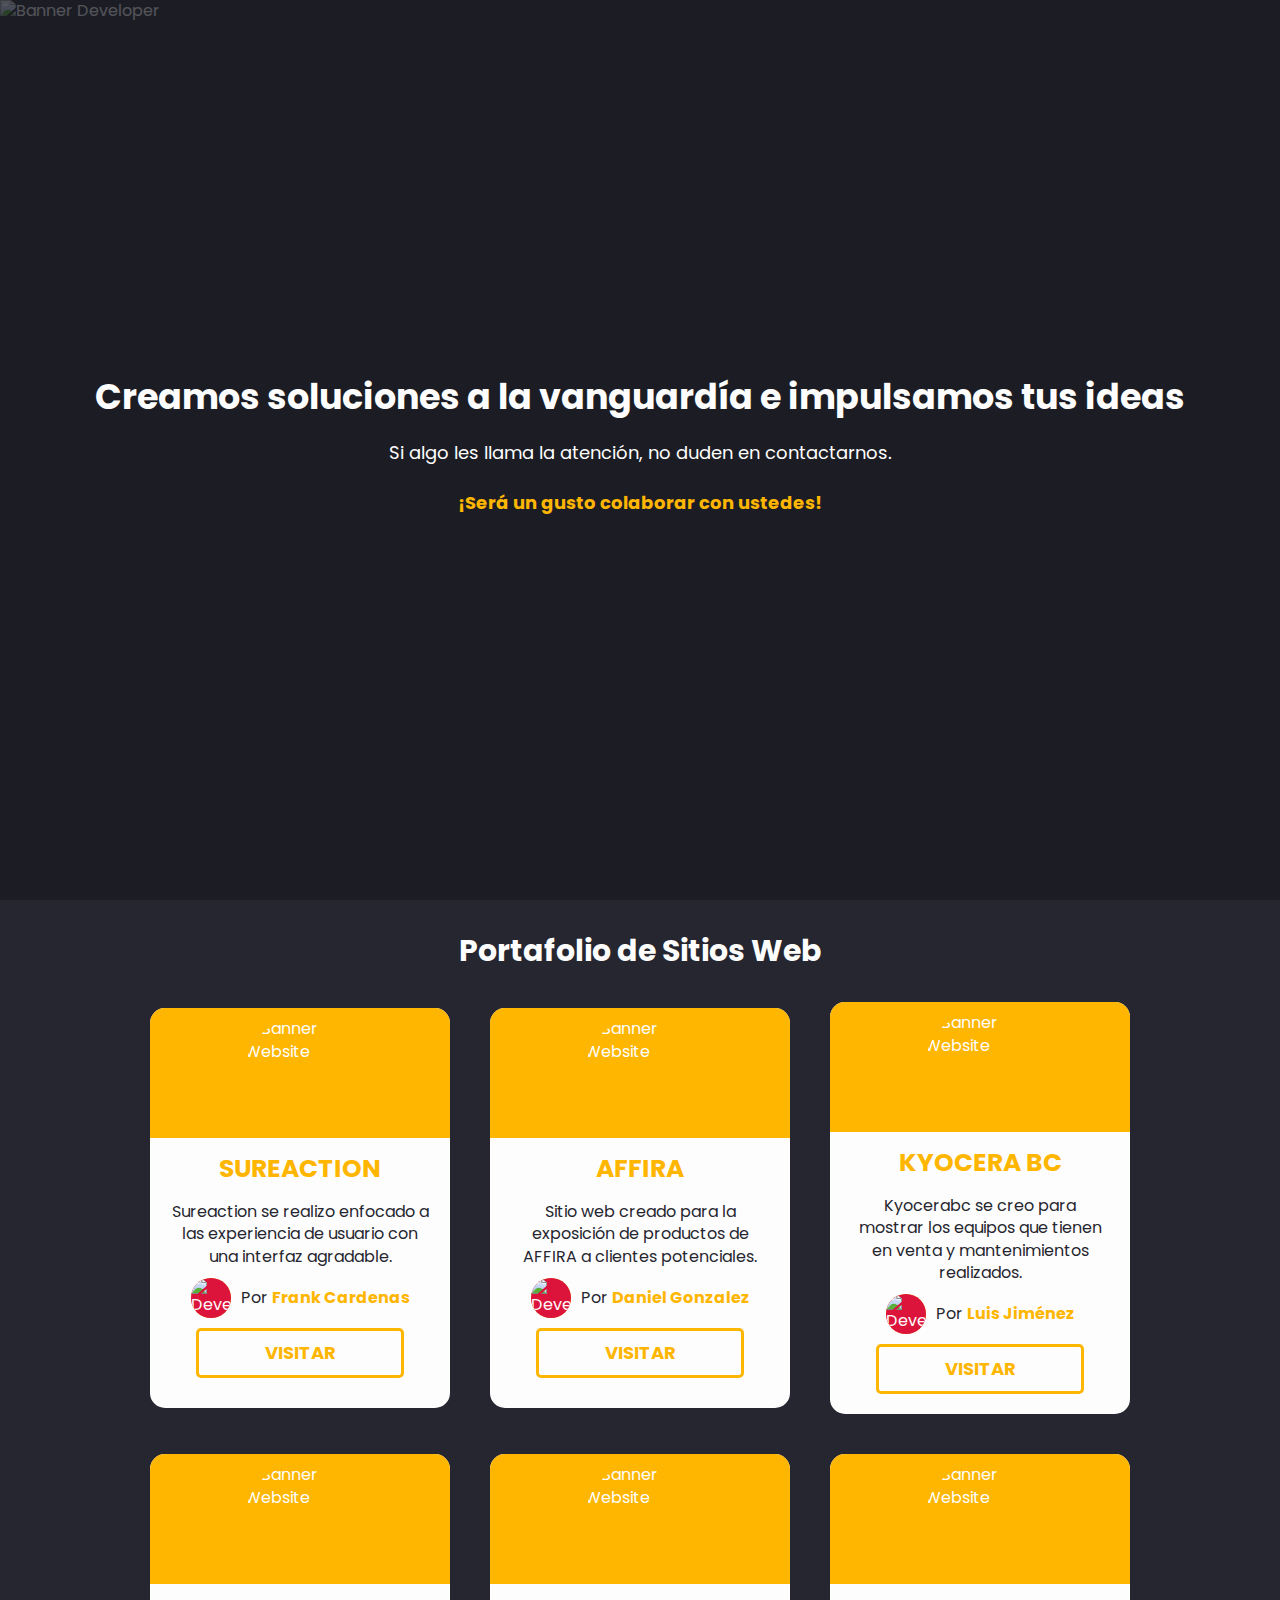
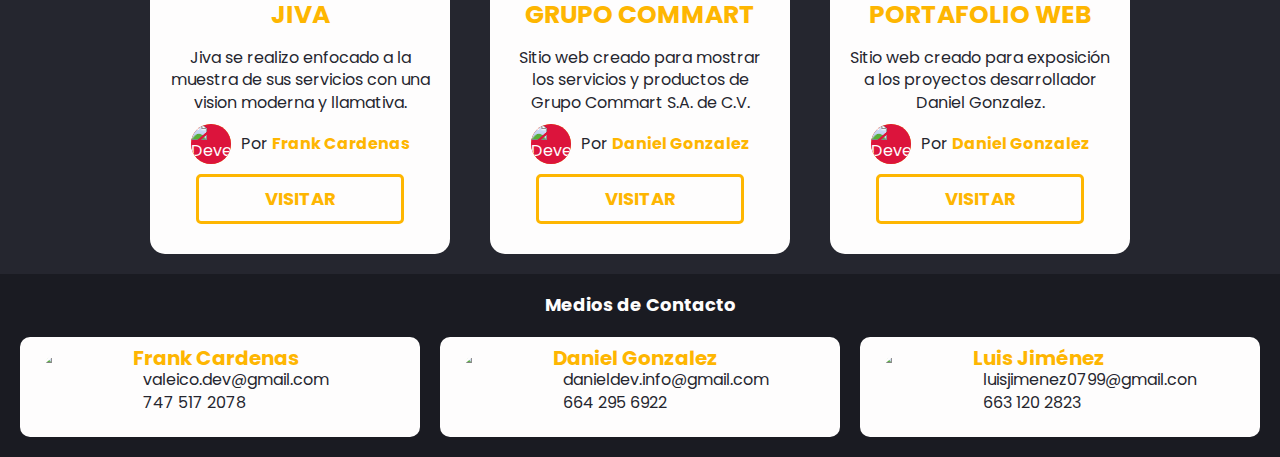
==== docs/index.html @ ef0940aa "feat: the portfolio-website v1 has been generated" ====
<!doctype html><html lang="en"><head><meta charset="UTF-8"><meta http-equiv="X-UA-Compatible" content="IE=edge"><meta name="viewport" content="width=device-width,initial-scale=1"><title>Portafolio Sitio Web</title><link rel="icon" href="favicon.ico"><script defer="defer" src="./js/app.bebfde0f98e17c1985a0.js"></script><link href="./css/app.d591bdce475ee0eedf08.css" rel="stylesheet"></head><body><main class="main-container"><div class="banner"><figure class="banner-picture"><img src="https://res.cloudinary.com/daniel-dev23/image/upload/v1665705979/Porfolio%20Website/banner-b1_nbrvg7.jpg" alt="Banner Developer" class="banner-picture__img"></figure><div class="overlay"></div><div class="banner-content"><p class="welcome__text-description"><span class="main-text">Creamos soluciones a la vanguardía e impulsamos tus ideas</span><br>Si algo les llama la atención, no duden en contactarnos.<br><span class="light">¡Será un gusto colaborar con ustedes!</span></p></div></div><div class="welcome"><h1 class="welcome__title">Portafolio de Sitios Web</h1></div><div class="cards-container"><div class="cards-wrapper"><div class="card"><figure class="card-picture"><img src="https://res.cloudinary.com/daniel-dev23/image/upload/v1665693744/Banner%20Cards/banner-7_tigphs.png" alt="Banner Website" class="card-picture__img"></figure><div class="content-wrapper"><div class="card-content"><h2 class="card-content__title">SUREACTION</h2><p class="card-content__description">Sureaction se realizo enfocado a las experiencia de usuario con una interfaz agradable.</p></div><div class="card-dev"><figure class="card-dev-picture"><img src="https://res.cloudinary.com/daniel-dev23/image/upload/v1665696860/Porfolio%20Website/frank-dev-op_c8f2px.png" alt="Developer" class="card-dev-picture__img"></figure><p class="card-dev-author">Por <span class="dev-name">Frank Cardenas</span></p></div><div class="card-controls"><a href="https://sureaction.mx/" rel="noopener" target="_blank" class="card-controls__link">VISITAR</a></div></div></div><div class="card"><figure class="card-picture"><img src="https://res.cloudinary.com/daniel-dev23/image/upload/v1665693744/Banner%20Cards/banner-7_tigphs.png" alt="Banner Website" class="card-picture__img"></figure><div class="content-wrapper"><div class="card-content"><h2 class="card-content__title">AFFIRA</h2><p class="card-content__description">Sitio web creado para la exposición de productos de AFFIRA a clientes potenciales.</p></div><div class="card-dev"><figure class="card-dev-picture"><img src="https://res.cloudinary.com/daniel-dev23/image/upload/v1665696860/Porfolio%20Website/danie-dev-op_svmvzq.png" alt="Developer" class="card-dev-picture__img"></figure><p class="card-dev-author">Por <span class="dev-name">Daniel Gonzalez</span></p></div><div class="card-controls"><a href="https://github.com/Daniel-Dev23/website-affira/blob/main/thumbnails.md" rel="noopener" target="_blank" class="card-controls__link">VISITAR</a></div></div></div><div class="card"><figure class="card-picture"><img src="https://res.cloudinary.com/daniel-dev23/image/upload/v1665693744/Banner%20Cards/banner-7_tigphs.png" alt="Banner Website" class="card-picture__img"></figure><div class="content-wrapper"><div class="card-content"><h2 class="card-content__title">KYOCERA BC</h2><p class="card-content__description">Kyocerabc se creo para mostrar los equipos que tienen en venta y mantenimientos realizados.</p></div><div class="card-dev"><figure class="card-dev-picture"><img src="https://res.cloudinary.com/daniel-dev23/image/upload/v1665696860/Porfolio%20Website/luis-dev-op_hkfnpy.png" alt="Developer" class="card-dev-picture__img"></figure><p class="card-dev-author">Por <span class="dev-name">Luis Jiménez</span></p></div><div class="card-controls"><a href="http://kyocerabc.com/" rel="noopener" target="_blank" class="card-controls__link">VISITAR</a></div></div></div><div class="card"><figure class="card-picture"><img src="https://res.cloudinary.com/daniel-dev23/image/upload/v1665693744/Banner%20Cards/banner-7_tigphs.png" alt="Banner Website" class="card-picture__img"></figure><div class="content-wrapper"><div class="card-content"><h2 class="card-content__title">JIVA</h2><p class="card-content__description">Jiva se realizo enfocado a la muestra de sus servicios con una vision moderna y llamativa.</p></div><div class="card-dev"><figure class="card-dev-picture"><img src="https://res.cloudinary.com/daniel-dev23/image/upload/v1665696860/Porfolio%20Website/frank-dev-op_c8f2px.png" alt="Developer" class="card-dev-picture__img"></figure><p class="card-dev-author">Por <span class="dev-name">Frank Cardenas</span></p></div><div class="card-controls"><a href="http://jiva.mx/" rel="noopener" target="_blank" class="card-controls__link">VISITAR</a></div></div></div><div class="card"><figure class="card-picture"><img src="https://res.cloudinary.com/daniel-dev23/image/upload/v1665693744/Banner%20Cards/banner-7_tigphs.png" alt="Banner Website" class="card-picture__img"></figure><div class="content-wrapper"><div class="card-content"><h2 class="card-content__title">GRUPO COMMART</h2><p class="card-content__description">Sitio web creado para mostrar los servicios y productos de Grupo Commart S.A. de C.V.</p></div><div class="card-dev"><figure class="card-dev-picture"><img src="https://res.cloudinary.com/daniel-dev23/image/upload/v1665696860/Porfolio%20Website/danie-dev-op_svmvzq.png" alt="Developer" class="card-dev-picture__img"></figure><p class="card-dev-author">Por <span class="dev-name">Daniel Gonzalez</span></p></div><div class="card-controls"><a href="https://github.com/Daniel-Dev23/website-grupo-commart/blob/main/thumbnails.md" rel="noopener" target="_blank" class="card-controls__link">VISITAR</a></div></div></div><div class="card"><figure class="card-picture"><img src="https://res.cloudinary.com/daniel-dev23/image/upload/v1665693744/Banner%20Cards/banner-7_tigphs.png" alt="Banner Website" class="card-picture__img"></figure><div class="content-wrapper"><div class="card-content"><h2 class="card-content__title">PORTAFOLIO WEB</h2><p class="card-content__description">Sitio web creado para exposición a los proyectos desarrollador Daniel Gonzalez.</p></div><div class="card-dev"><figure class="card-dev-picture"><img src="https://res.cloudinary.com/daniel-dev23/image/upload/v1665696860/Porfolio%20Website/danie-dev-op_svmvzq.png" alt="Developer" class="card-dev-picture__img"></figure><p class="card-dev-author">Por <span class="dev-name">Daniel Gonzalez</span></p></div><div class="card-controls"><a href="https://github.com/Daniel-Dev23/web-portfolio-daniel-dev23/blob/main/thumbnails.md" rel="noopener" target="_blank" class="card-controls__link">VISITAR</a></div></div></div></div></div></main><footer class="footer-container"><h2 class="footer-title">Medios de Contacto</h2><div class="footer-wrapper"><div class="social-dev"><figure class="social-dev-picture"><img src="https://res.cloudinary.com/daniel-dev23/image/upload/v1665696860/Porfolio%20Website/frank-dev-op_c8f2px.png" alt="Developer" class="social-dev-picture__img"></figure><div class="social-content"><p class="social-content__name">Frank Cardenas</p><div class="social-icon-wrapper"><i class="fa-solid fa-envelope icon"></i><p class="email">valeico.dev@gmail.com</p></div><div class="social-icon-wrapper"><i class="fa-solid fa-phone icon"></i><p class="email">747 517 2078</p></div></div></div><div class="social-dev"><figure class="social-dev-picture"><img src="https://res.cloudinary.com/daniel-dev23/image/upload/v1665696860/Porfolio%20Website/danie-dev-op_svmvzq.png" alt="Developer" class="social-dev-picture__img"></figure><div class="social-content"><p class="social-content__name">Daniel Gonzalez</p><div class="social-icon-wrapper"><i class="fa-solid fa-envelope icon"></i><p class="email">danieldev.info@gmail.com</p></div><div class="social-icon-wrapper"><i class="fa-solid fa-phone icon"></i><p class="email">664 295 6922</p></div></div></div><div class="social-dev"><figure class="social-dev-picture"><img src="https://res.cloudinary.com/daniel-dev23/image/upload/v1665696860/Porfolio%20Website/luis-dev-op_hkfnpy.png" alt="Developer" class="social-dev-picture__img"></figure><div class="social-content"><p class="social-content__name">Luis Jiménez</p><div class="social-icon-wrapper"><i class="fa-solid fa-envelope icon"></i><p class="email">luisjimenez0799@gmail.con</p></div><div class="social-icon-wrapper"><i class="fa-solid fa-phone icon"></i><p class="email">663 120 2823</p></div></div></div></div></footer><script src="https://kit.fontawesome.com/bddcc83293.js" crossorigin="anonymous"></script></body></html>
---- docs/css/app.d591bdce475ee0eedf08.css ----
@import url(https://fonts.googleapis.com/css2?family=Poppins:wght@200;400;700&display=swap);:root{--color-a:#25262f;--color-f:#fefdfd;--tipo-principal:"Poppins",sans-serif}@media (prefers-reduced-motion:reduce){*{-webkit-animation:none!important;animation:none!important;-webkit-transition:none!important;transition:none!important}}*{border:0;-webkit-box-sizing:border-box;box-sizing:border-box;margin:0;padding:0;vertical-align:baseline}figure,iframe,img,picture,video{display:block;max-width:100%;width:100%}a{color:inherit;display:block;font-size:inherit;text-decoration:none}p a{display:inline}li{list-style-type:none}html{scroll-behavior:smooth}a,b,blockquote,em,h1,h2,h3,h4,h5,h6,i,p,span,strong,u{color:inherit;font-size:1em;font-style:inherit;font-weight:inherit;text-decoration:none}blockquote:after,blockquote:before,q:after,q:before{content:"";content:none}::-moz-selection{background-color:var(--negro);color:var(--blanco)}::selection{background-color:var(--negro);color:var(--blanco)}button,form,input,label,select,textarea{-webkit-appearance:none;-moz-appearance:none;appearance:none;background-color:transparent;color:inherit;display:block;font-family:inherit;font-size:inherit;-webkit-hyphens:auto;-ms-hyphens:auto;hyphens:auto}table,td,tr{border-collapse:collapse;border-spacing:0}svg{fill:currentColor;display:block;width:100%}body{font-smooth:always;-webkit-font-smoothing:antialiased;-moz-osx-font-smoothing:grayscale;background-color:var(--color-a);color:var(--color-f);font-family:var(--tipo-principal);font-size:100%;line-height:1.4em;min-height:100vh;min-width:100%;outline:8px dashed red}:root{--card-h:400px;--card-picture-h:130px}body{animation:fadeIn 2s}.banner,.banner-content,.banner-picture,.banner-picture__img,.main-container,.overlay{min-height:inherit;min-width:inherit}.banner{position:relative}.banner-picture__img{object-fit:cover}.overlay{background-color:#1a1b22bf;inset:0 0 0 0;position:absolute;z-index:2}.banner-content,.card-content,.card-controls__link,.card-dev,.card-picture,.cards-wrapper,.content-wrapper,.footer-wrapper,.social-content,.social-dev,.social-dev-picture,.social-icon-wrapper,.welcome{display:flex}.banner-content,.card-controls__link,.card-dev,.card-picture,.cards-wrapper,.social-dev-picture{align-items:center;justify-content:center}.banner-content{inset:0 0 0 0;position:absolute;z-index:3}.banner-content,.welcome{flex-direction:column;padding:20px}.welcome{gap:20px;min-height:auto;width:100%}.welcome__title{color:#fefdfd;font-size:30px;font-weight:700;margin-top:20px;text-align:center}.welcome__text-description{font-size:18px;line-height:50px;text-align:center}.main-text{color:#fefdfd;font-size:35px;font-weight:700}.light{color:#feb601;font-size:18px;font-weight:700}.cards-container{min-height:auto;padding:20px;width:100%}.cards-wrapper{flex-direction:column;flex-wrap:wrap;gap:40px;min-height:auto;width:100%}.card{background-color:#fefdfd;border-radius:15px;min-height:var(--card-h);width:300px}.card-picture{background-color:#feb601;border-radius:15px 15px 0 0;min-height:var(--card-picture-h);width:100%}.card-picture__img{background-color:#feb601;border-radius:50%;min-height:110px;width:110px}.content-wrapper{flex-direction:column;gap:10px;min-height:calc(var(--card-h) - var(--card-picture-h));padding:20px;width:100%}.card-content{flex-direction:column;gap:20px}.card-content__title{color:#feb601;font-size:25px;font-weight:700;text-align:center}.card-content__description{color:#25262f;font-size:16px;text-align:center}.card-dev{flex-direction:row;gap:10px;min-height:auto;width:100%}.dev-name{color:#feb601;font-weight:700}.card-dev-picture{background-color:#feb601;border-radius:50%;min-height:40px;width:40px}.card-dev-picture__img{background-color:crimson;border-radius:inherit;min-height:inherit;width:inherit}.card-dev-author{color:#25262f;font-size:16px}.card-controls{display:flex;min-height:auto;width:100%}.card-controls__link{background-color:transparent;border:3px solid #feb601;border-radius:5px;color:#feb601;font-size:18px;font-weight:700;margin:auto;min-height:50px;text-decoration:none;width:80%}.card-controls__link:hover{background-color:#feb601;color:#fefdfd;transition:all .5s}.footer-container{background-color:#1a1b22;min-height:auto;padding:20px;width:100%}.footer-wrapper{flex-direction:column;gap:20px;min-height:auto;width:100%}.footer-title{font-size:18px;font-weight:700;margin-bottom:20px;text-align:center}.social-dev{background-color:#fefdfd;border-radius:10px;gap:10px;min-height:auto;padding:10px;width:100%}.social-dev-picture{min-height:auto;width:25%}.social-dev-picture__img{border-radius:50%;min-height:80px;width:80px}.social-content{flex-direction:column;width:75%}.social-content__name{color:#feb601;font-size:20px;font-weight:700}.social-icon-wrapper{align-items:center;gap:10px;min-height:20px;width:100%}.icon{font-size:18px}.email,.icon{color:#25262f}.email{font-size:16px}@keyframes fadeIn{0%{opacity:0}to{opacity:1}}@media screen and (min-width:60em) and (max-width:85.5em){.cards-wrapper,.footer-wrapper{flex-direction:row}}
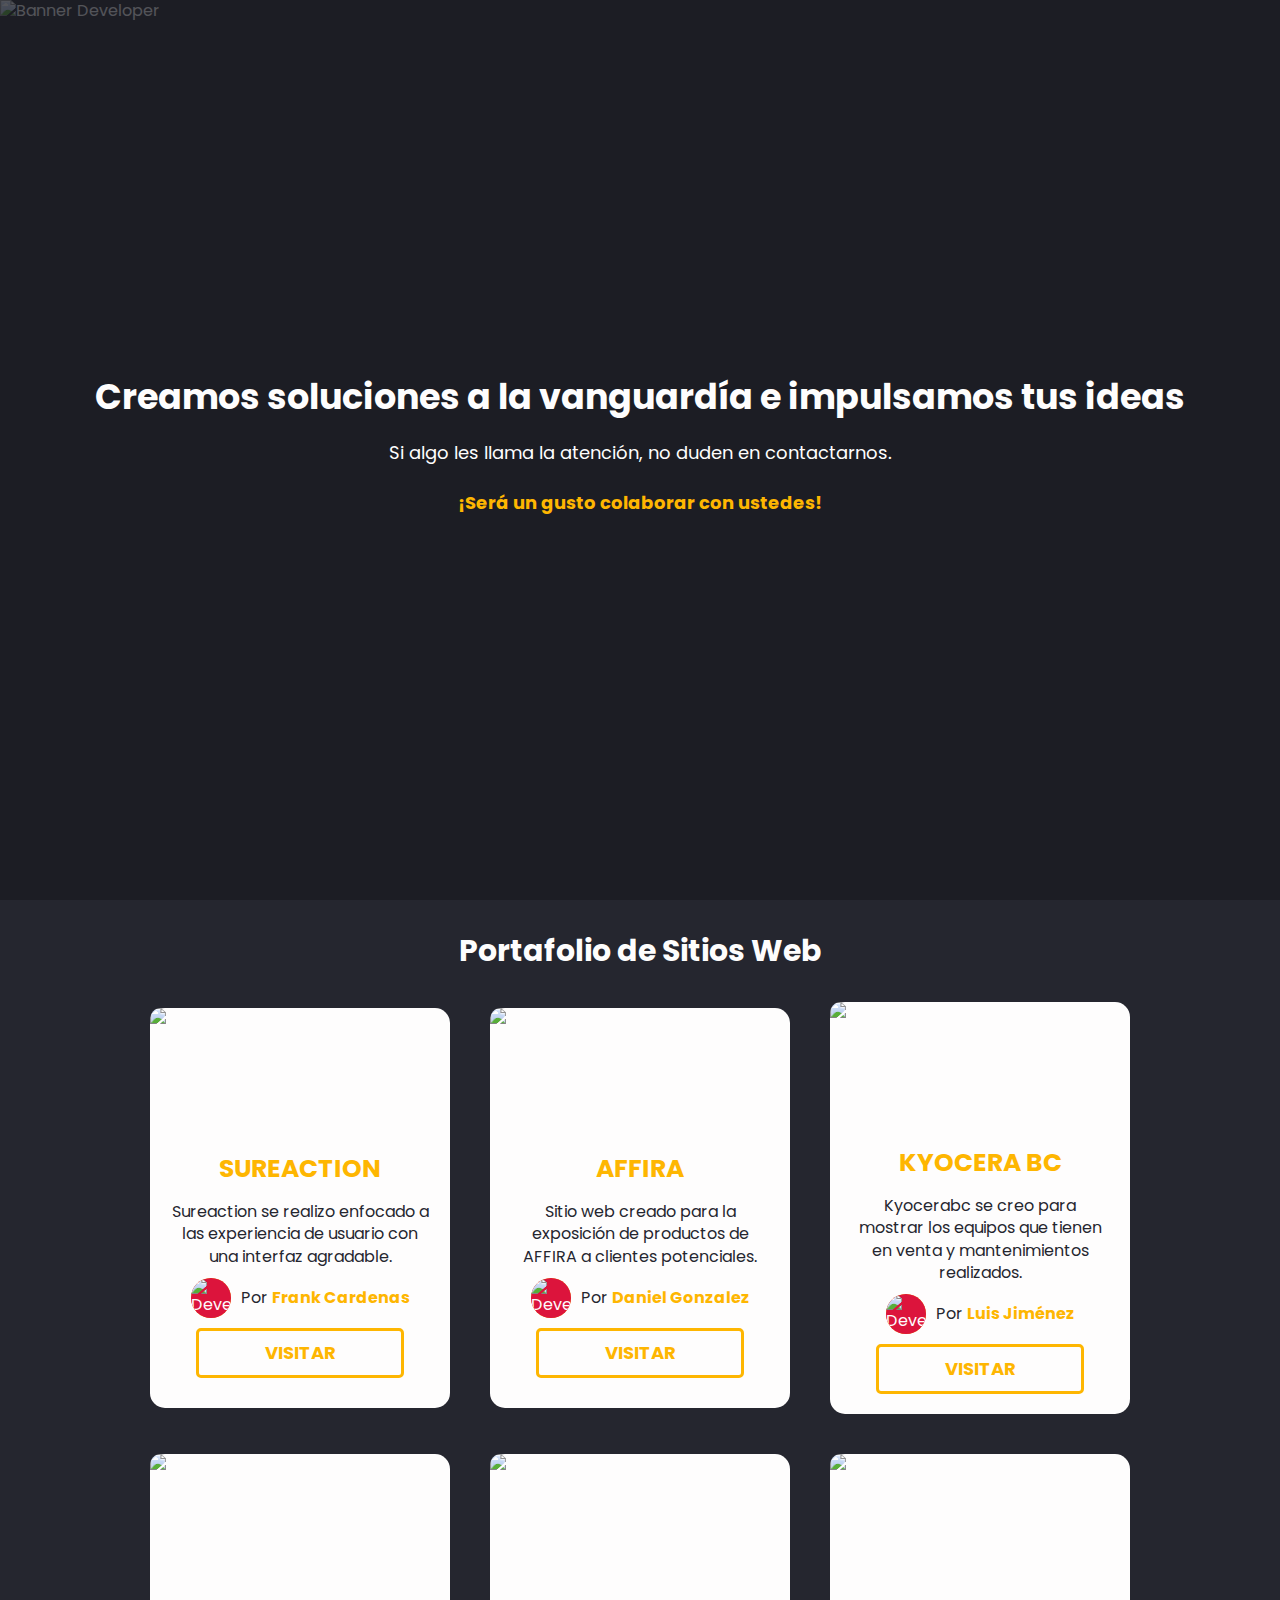
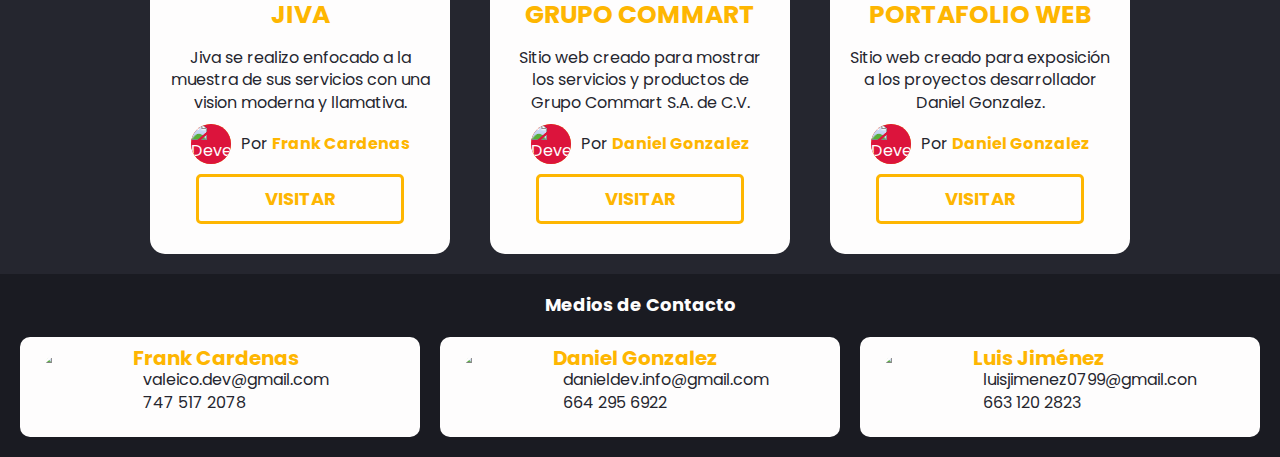
==== commit 13792766: "feat: the portfolio-website v2 has been generated" ====
--- a/docs/index.html
+++ b/docs/index.html
@@ -1 +1 @@
-<!doctype html><html lang="en"><head><meta charset="UTF-8"><meta http-equiv="X-UA-Compatible" content="IE=edge"><meta name="viewport" content="width=device-width,initial-scale=1"><title>Portafolio Sitio Web</title><link rel="icon" href="favicon.ico"><script defer="defer" src="./js/app.bebfde0f98e17c1985a0.js"></script><link href="./css/app.d591bdce475ee0eedf08.css" rel="stylesheet"></head><body><main class="main-container"><div class="banner"><figure class="banner-picture"><img src="https://res.cloudinary.com/daniel-dev23/image/upload/v1665705979/Porfolio%20Website/banner-b1_nbrvg7.jpg" alt="Banner Developer" class="banner-picture__img"></figure><div class="overlay"></div><div class="banner-content"><p class="welcome__text-description"><span class="main-text">Creamos soluciones a la vanguardía e impulsamos tus ideas</span><br>Si algo les llama la atención, no duden en contactarnos.<br><span class="light">¡Será un gusto colaborar con ustedes!</span></p></div></div><div class="welcome"><h1 class="welcome__title">Portafolio de Sitios Web</h1></div><div class="cards-container"><div class="cards-wrapper"><div class="card"><figure class="card-picture"><img src="https://res.cloudinary.com/daniel-dev23/image/upload/v1665693744/Banner%20Cards/banner-7_tigphs.png" alt="Banner Website" class="card-picture__img"></figure><div class="content-wrapper"><div class="card-content"><h2 class="card-content__title">SUREACTION</h2><p class="card-content__description">Sureaction se realizo enfocado a las experiencia de usuario con una interfaz agradable.</p></div><div class="card-dev"><figure class="card-dev-picture"><img src="https://res.cloudinary.com/daniel-dev23/image/upload/v1665696860/Porfolio%20Website/frank-dev-op_c8f2px.png" alt="Developer" class="card-dev-picture__img"></figure><p class="card-dev-author">Por <span class="dev-name">Frank Cardenas</span></p></div><div class="card-controls"><a href="https://sureaction.mx/" rel="noopener" target="_blank" class="card-controls__link">VISITAR</a></div></div></div><div class="card"><figure class="card-picture"><img src="https://res.cloudinary.com/daniel-dev23/image/upload/v1665693744/Banner%20Cards/banner-7_tigphs.png" alt="Banner Website" class="card-picture__img"></figure><div class="content-wrapper"><div class="card-content"><h2 class="card-content__title">AFFIRA</h2><p class="card-content__description">Sitio web creado para la exposición de productos de AFFIRA a clientes potenciales.</p></div><div class="card-dev"><figure class="card-dev-picture"><img src="https://res.cloudinary.com/daniel-dev23/image/upload/v1665696860/Porfolio%20Website/danie-dev-op_svmvzq.png" alt="Developer" class="card-dev-picture__img"></figure><p class="card-dev-author">Por <span class="dev-name">Daniel Gonzalez</span></p></div><div class="card-controls"><a href="https://github.com/Daniel-Dev23/website-affira/blob/main/thumbnails.md" rel="noopener" target="_blank" class="card-controls__link">VISITAR</a></div></div></div><div class="card"><figure class="card-picture"><img src="https://res.cloudinary.com/daniel-dev23/image/upload/v1665693744/Banner%20Cards/banner-7_tigphs.png" alt="Banner Website" class="card-picture__img"></figure><div class="content-wrapper"><div class="card-content"><h2 class="card-content__title">KYOCERA BC</h2><p class="card-content__description">Kyocerabc se creo para mostrar los equipos que tienen en venta y mantenimientos realizados.</p></div><div class="card-dev"><figure class="card-dev-picture"><img src="https://res.cloudinary.com/daniel-dev23/image/upload/v1665696860/Porfolio%20Website/luis-dev-op_hkfnpy.png" alt="Developer" class="card-dev-picture__img"></figure><p class="card-dev-author">Por <span class="dev-name">Luis Jiménez</span></p></div><div class="card-controls"><a href="http://kyocerabc.com/" rel="noopener" target="_blank" class="card-controls__link">VISITAR</a></div></div></div><div class="card"><figure class="card-picture"><img src="https://res.cloudinary.com/daniel-dev23/image/upload/v1665693744/Banner%20Cards/banner-7_tigphs.png" alt="Banner Website" class="card-picture__img"></figure><div class="content-wrapper"><div class="card-content"><h2 class="card-content__title">JIVA</h2><p class="card-content__description">Jiva se realizo enfocado a la muestra de sus servicios con una vision moderna y llamativa.</p></div><div class="card-dev"><figure class="card-dev-picture"><img src="https://res.cloudinary.com/daniel-dev23/image/upload/v1665696860/Porfolio%20Website/frank-dev-op_c8f2px.png" alt="Developer" class="card-dev-picture__img"></figure><p class="card-dev-author">Por <span class="dev-name">Frank Cardenas</span></p></div><div class="card-controls"><a href="http://jiva.mx/" rel="noopener" target="_blank" class="card-controls__link">VISITAR</a></div></div></div><div class="card"><figure class="card-picture"><img src="https://res.cloudinary.com/daniel-dev23/image/upload/v1665693744/Banner%20Cards/banner-7_tigphs.png" alt="Banner Website" class="card-picture__img"></figure><div class="content-wrapper"><div class="card-content"><h2 class="card-content__title">GRUPO COMMART</h2><p class="card-content__description">Sitio web creado para mostrar los servicios y productos de Grupo Commart S.A. de C.V.</p></div><div class="card-dev"><figure class="card-dev-picture"><img src="https://res.cloudinary.com/daniel-dev23/image/upload/v1665696860/Porfolio%20Website/danie-dev-op_svmvzq.png" alt="Developer" class="card-dev-picture__img"></figure><p class="card-dev-author">Por <span class="dev-name">Daniel Gonzalez</span></p></div><div class="card-controls"><a href="https://github.com/Daniel-Dev23/website-grupo-commart/blob/main/thumbnails.md" rel="noopener" target="_blank" class="card-controls__link">VISITAR</a></div></div></div><div class="card"><figure class="card-picture"><img src="https://res.cloudinary.com/daniel-dev23/image/upload/v1665693744/Banner%20Cards/banner-7_tigphs.png" alt="Banner Website" class="card-picture__img"></figure><div class="content-wrapper"><div class="card-content"><h2 class="card-content__title">PORTAFOLIO WEB</h2><p class="card-content__description">Sitio web creado para exposición a los proyectos desarrollador Daniel Gonzalez.</p></div><div class="card-dev"><figure class="card-dev-picture"><img src="https://res.cloudinary.com/daniel-dev23/image/upload/v1665696860/Porfolio%20Website/danie-dev-op_svmvzq.png" alt="Developer" class="card-dev-picture__img"></figure><p class="card-dev-author">Por <span class="dev-name">Daniel Gonzalez</span></p></div><div class="card-controls"><a href="https://github.com/Daniel-Dev23/web-portfolio-daniel-dev23/blob/main/thumbnails.md" rel="noopener" target="_blank" class="card-controls__link">VISITAR</a></div></div></div></div></div></main><footer class="footer-container"><h2 class="footer-title">Medios de Contacto</h2><div class="footer-wrapper"><div class="social-dev"><figure class="social-dev-picture"><img src="https://res.cloudinary.com/daniel-dev23/image/upload/v1665696860/Porfolio%20Website/frank-dev-op_c8f2px.png" alt="Developer" class="social-dev-picture__img"></figure><div class="social-content"><p class="social-content__name">Frank Cardenas</p><div class="social-icon-wrapper"><i class="fa-solid fa-envelope icon"></i><p class="email">valeico.dev@gmail.com</p></div><div class="social-icon-wrapper"><i class="fa-solid fa-phone icon"></i><p class="email">747 517 2078</p></div></div></div><div class="social-dev"><figure class="social-dev-picture"><img src="https://res.cloudinary.com/daniel-dev23/image/upload/v1665696860/Porfolio%20Website/danie-dev-op_svmvzq.png" alt="Developer" class="social-dev-picture__img"></figure><div class="social-content"><p class="social-content__name">Daniel Gonzalez</p><div class="social-icon-wrapper"><i class="fa-solid fa-envelope icon"></i><p class="email">danieldev.info@gmail.com</p></div><div class="social-icon-wrapper"><i class="fa-solid fa-phone icon"></i><p class="email">664 295 6922</p></div></div></div><div class="social-dev"><figure class="social-dev-picture"><img src="https://res.cloudinary.com/daniel-dev23/image/upload/v1665696860/Porfolio%20Website/luis-dev-op_hkfnpy.png" alt="Developer" class="social-dev-picture__img"></figure><div class="social-content"><p class="social-content__name">Luis Jiménez</p><div class="social-icon-wrapper"><i class="fa-solid fa-envelope icon"></i><p class="email">luisjimenez0799@gmail.con</p></div><div class="social-icon-wrapper"><i class="fa-solid fa-phone icon"></i><p class="email">663 120 2823</p></div></div></div></div></footer><script src="https://kit.fontawesome.com/bddcc83293.js" crossorigin="anonymous"></script></body></html>+<!doctype html><html lang="en"><head><meta charset="UTF-8"><meta http-equiv="X-UA-Compatible" content="IE=edge"><meta name="viewport" content="width=device-width,initial-scale=1"><meta property="og:title" content="Portafolio Sitio Web"/><meta property="og:description" content="Creamos soluciones a la vanguardía e impulsamos tus ideas. Si algo les llama la atención, no duden en contactarnos. ¡Será un gusto colaborar con ustedes!"/><meta property="og:image" content="https://res.cloudinary.com/daniel-dev23/image/upload/v1665720334/Porfolio%20Website/open-banner-port_buobfm.png"/><meta property="og:site_name" content="Portafolio Sitio Web"/><meta property="og:url" content="https://daniel-dev23.github.io/portfolio-websites/"/><meta property="og:type" content="Website"/><title>Portafolio Sitio Web</title><link rel="icon" href="favicon.ico"><script defer="defer" src="./js/app.bebfde0f98e17c1985a0.js"></script><link href="./css/app.a37ecd52c96302ef6588.css" rel="stylesheet"></head><body><main class="main-container"><div class="banner"><figure class="banner-picture"><img src="https://res.cloudinary.com/daniel-dev23/image/upload/v1665705979/Porfolio%20Website/banner-b1_nbrvg7.jpg" alt="Banner Developer" class="banner-picture__img"></figure><div class="overlay"></div><div class="banner-content"><p class="welcome__text-description"><span class="main-text">Creamos soluciones a la vanguardía e impulsamos tus ideas</span><br>Si algo les llama la atención, no duden en contactarnos.<br><span class="light">¡Será un gusto colaborar con ustedes!</span></p></div></div><div class="welcome"><h1 class="welcome__title">Portafolio de Sitios Web</h1></div><div class="cards-container"><div class="cards-wrapper"><div class="card"><figure class="card-picture"><img src="https://res.cloudinary.com/daniel-dev23/image/upload/v1665718543/Porfolio%20Website/banner-sureaction_dnqprx.png" alt="SUREACTION" class="card-picture__img"></figure><div class="content-wrapper"><div class="card-content"><h2 class="card-content__title">SUREACTION</h2><p class="card-content__description">Sureaction se realizo enfocado a las experiencia de usuario con una interfaz agradable.</p></div><div class="card-dev"><figure class="card-dev-picture"><img src="https://res.cloudinary.com/daniel-dev23/image/upload/v1665696860/Porfolio%20Website/frank-dev-op_c8f2px.png" alt="Developer" class="card-dev-picture__img"></figure><p class="card-dev-author">Por <span class="dev-name">Frank Cardenas</span></p></div><div class="card-controls"><a href="https://sureaction.mx/" rel="noopener" target="_blank" class="card-controls__link">VISITAR</a></div></div></div><div class="card"><figure class="card-picture"><img src="https://res.cloudinary.com/daniel-dev23/image/upload/v1665718543/Porfolio%20Website/banner-affira_uynvu1.png" alt="AFFIRA" class="card-picture__img"></figure><div class="content-wrapper"><div class="card-content"><h2 class="card-content__title">AFFIRA</h2><p class="card-content__description">Sitio web creado para la exposición de productos de AFFIRA a clientes potenciales.</p></div><div class="card-dev"><figure class="card-dev-picture"><img src="https://res.cloudinary.com/daniel-dev23/image/upload/v1665696860/Porfolio%20Website/danie-dev-op_svmvzq.png" alt="Developer" class="card-dev-picture__img"></figure><p class="card-dev-author">Por <span class="dev-name">Daniel Gonzalez</span></p></div><div class="card-controls"><a href="https://github.com/Daniel-Dev23/website-affira/blob/main/thumbnails.md" rel="noopener" target="_blank" class="card-controls__link">VISITAR</a></div></div></div><div class="card"><figure class="card-picture"><img src="https://res.cloudinary.com/daniel-dev23/image/upload/v1665718543/Porfolio%20Website/banner-kyocera_kmmx8m.png" alt="KYOCERA BC" class="card-picture__img"></figure><div class="content-wrapper"><div class="card-content"><h2 class="card-content__title">KYOCERA BC</h2><p class="card-content__description">Kyocerabc se creo para mostrar los equipos que tienen en venta y mantenimientos realizados.</p></div><div class="card-dev"><figure class="card-dev-picture"><img src="https://res.cloudinary.com/daniel-dev23/image/upload/v1665696860/Porfolio%20Website/luis-dev-op_hkfnpy.png" alt="Developer" class="card-dev-picture__img"></figure><p class="card-dev-author">Por <span class="dev-name">Luis Jiménez</span></p></div><div class="card-controls"><a href="http://kyocerabc.com/" rel="noopener" target="_blank" class="card-controls__link">VISITAR</a></div></div></div><div class="card"><figure class="card-picture"><img src="https://res.cloudinary.com/daniel-dev23/image/upload/v1665718543/Porfolio%20Website/banner-jiva_rcdyxx.png" alt="JIVA" class="card-picture__img"></figure><div class="content-wrapper"><div class="card-content"><h2 class="card-content__title">JIVA</h2><p class="card-content__description">Jiva se realizo enfocado a la muestra de sus servicios con una vision moderna y llamativa.</p></div><div class="card-dev"><figure class="card-dev-picture"><img src="https://res.cloudinary.com/daniel-dev23/image/upload/v1665696860/Porfolio%20Website/frank-dev-op_c8f2px.png" alt="Developer" class="card-dev-picture__img"></figure><p class="card-dev-author">Por <span class="dev-name">Frank Cardenas</span></p></div><div class="card-controls"><a href="http://jiva.mx/" rel="noopener" target="_blank" class="card-controls__link">VISITAR</a></div></div></div><div class="card"><figure class="card-picture"><img src="https://res.cloudinary.com/daniel-dev23/image/upload/v1665718543/Porfolio%20Website/banner-commart_ospeeg.png" alt="GRUPO COMMART" class="card-picture__img"></figure><div class="content-wrapper"><div class="card-content"><h2 class="card-content__title">GRUPO COMMART</h2><p class="card-content__description">Sitio web creado para mostrar los servicios y productos de Grupo Commart S.A. de C.V.</p></div><div class="card-dev"><figure class="card-dev-picture"><img src="https://res.cloudinary.com/daniel-dev23/image/upload/v1665696860/Porfolio%20Website/danie-dev-op_svmvzq.png" alt="Developer" class="card-dev-picture__img"></figure><p class="card-dev-author">Por <span class="dev-name">Daniel Gonzalez</span></p></div><div class="card-controls"><a href="https://github.com/Daniel-Dev23/website-grupo-commart/blob/main/thumbnails.md" rel="noopener" target="_blank" class="card-controls__link">VISITAR</a></div></div></div><div class="card"><figure class="card-picture"><img src="https://res.cloudinary.com/daniel-dev23/image/upload/v1665718543/Porfolio%20Website/banner-portfolio_bbombz.png" alt="PORTAFOLIO WEB" class="card-picture__img"></figure><div class="content-wrapper"><div class="card-content"><h2 class="card-content__title">PORTAFOLIO WEB</h2><p class="card-content__description">Sitio web creado para exposición a los proyectos desarrollador Daniel Gonzalez.</p></div><div class="card-dev"><figure class="card-dev-picture"><img src="https://res.cloudinary.com/daniel-dev23/image/upload/v1665696860/Porfolio%20Website/danie-dev-op_svmvzq.png" alt="Developer" class="card-dev-picture__img"></figure><p class="card-dev-author">Por <span class="dev-name">Daniel Gonzalez</span></p></div><div class="card-controls"><a href="https://github.com/Daniel-Dev23/web-portfolio-daniel-dev23/blob/main/thumbnails.md" rel="noopener" target="_blank" class="card-controls__link">VISITAR</a></div></div></div></div></div></main><footer class="footer-container"><h2 class="footer-title">Medios de Contacto</h2><div class="footer-wrapper"><div class="social-dev"><figure class="social-dev-picture"><img src="https://res.cloudinary.com/daniel-dev23/image/upload/v1665696860/Porfolio%20Website/frank-dev-op_c8f2px.png" alt="Developer" class="social-dev-picture__img"></figure><div class="social-content"><p class="social-content__name">Frank Cardenas</p><div class="social-icon-wrapper"><i class="fa-solid fa-envelope icon"></i><p class="email">valeico.dev@gmail.com</p></div><div class="social-icon-wrapper"><i class="fa-solid fa-phone icon"></i><p class="email">747 517 2078</p></div></div></div><div class="social-dev"><figure class="social-dev-picture"><img src="https://res.cloudinary.com/daniel-dev23/image/upload/v1665696860/Porfolio%20Website/danie-dev-op_svmvzq.png" alt="Developer" class="social-dev-picture__img"></figure><div class="social-content"><p class="social-content__name">Daniel Gonzalez</p><div class="social-icon-wrapper"><i class="fa-solid fa-envelope icon"></i><p class="email">danieldev.info@gmail.com</p></div><div class="social-icon-wrapper"><i class="fa-solid fa-phone icon"></i><p class="email">664 295 6922</p></div></div></div><div class="social-dev"><figure class="social-dev-picture"><img src="https://res.cloudinary.com/daniel-dev23/image/upload/v1665696860/Porfolio%20Website/luis-dev-op_hkfnpy.png" alt="Developer" class="social-dev-picture__img"></figure><div class="social-content"><p class="social-content__name">Luis Jiménez</p><div class="social-icon-wrapper"><i class="fa-solid fa-envelope icon"></i><p class="email">luisjimenez0799@gmail.con</p></div><div class="social-icon-wrapper"><i class="fa-solid fa-phone icon"></i><p class="email">663 120 2823</p></div></div></div></div></footer><script src="https://kit.fontawesome.com/bddcc83293.js" crossorigin="anonymous"></script></body></html>--- a/docs/css/app.a37ecd52c96302ef6588.css
+++ b/docs/css/app.a37ecd52c96302ef6588.css
@@ -0,0 +1 @@
+@import url(https://fonts.googleapis.com/css2?family=Poppins:wght@200;400;700&display=swap);:root{--color-a:#25262f;--color-f:#fefdfd;--tipo-principal:"Poppins",sans-serif}@media (prefers-reduced-motion:reduce){*{-webkit-animation:none!important;animation:none!important;-webkit-transition:none!important;transition:none!important}}*{border:0;-webkit-box-sizing:border-box;box-sizing:border-box;margin:0;padding:0;vertical-align:baseline}figure,iframe,img,picture,video{display:block;max-width:100%;width:100%}a{color:inherit;display:block;font-size:inherit;text-decoration:none}p a{display:inline}li{list-style-type:none}html{scroll-behavior:smooth}a,b,blockquote,em,h1,h2,h3,h4,h5,h6,i,p,span,strong,u{color:inherit;font-size:1em;font-style:inherit;font-weight:inherit;text-decoration:none}blockquote:after,blockquote:before,q:after,q:before{content:"";content:none}::-moz-selection{background-color:var(--negro);color:var(--blanco)}::selection{background-color:var(--negro);color:var(--blanco)}button,form,input,label,select,textarea{-webkit-appearance:none;-moz-appearance:none;appearance:none;background-color:transparent;color:inherit;display:block;font-family:inherit;font-size:inherit;-webkit-hyphens:auto;-ms-hyphens:auto;hyphens:auto}table,td,tr{border-collapse:collapse;border-spacing:0}svg{fill:currentColor;display:block;width:100%}body{font-smooth:always;-webkit-font-smoothing:antialiased;-moz-osx-font-smoothing:grayscale;background-color:var(--color-a);color:var(--color-f);font-family:var(--tipo-principal);font-size:100%;line-height:1.4em;min-height:100vh;min-width:100%;outline:8px dashed red}:root{--card-h:400px;--card-picture-h:130px}body{animation:fadeIn 2s}.banner,.banner-content,.banner-picture,.banner-picture__img,.main-container,.overlay{min-height:inherit;min-width:inherit}.banner{position:relative}.banner-picture__img{object-fit:cover}.overlay{background-color:#1a1b22bf;inset:0 0 0 0;position:absolute;z-index:2}.banner-content,.card-content,.card-controls__link,.card-dev,.card-picture,.cards-wrapper,.content-wrapper,.footer-wrapper,.social-content,.social-dev,.social-dev-picture,.social-icon-wrapper,.welcome{display:flex}.banner-content,.card-controls__link,.card-dev,.card-picture,.cards-wrapper,.social-dev-picture{align-items:center;justify-content:center}.banner-content{inset:0 0 0 0;position:absolute;z-index:3}.banner-content,.welcome{flex-direction:column;padding:20px}.welcome{gap:20px;min-height:auto;width:100%}.welcome__title{color:#fefdfd;font-size:30px;font-weight:700;margin-top:20px;text-align:center}.welcome__text-description{font-size:18px;line-height:50px;text-align:center}.main-text{color:#fefdfd;font-size:35px;font-weight:700}.light{color:#feb601;font-size:18px;font-weight:700}.cards-container{min-height:auto;padding:20px;width:100%}.cards-wrapper{flex-direction:column;flex-wrap:wrap;gap:40px;min-height:auto;width:100%}.card{background-color:#fefdfd;border-radius:15px;min-height:var(--card-h);width:300px}.card-picture{border-radius:11px 11px 0 0;min-height:var(--card-picture-h);width:100%}.card-picture__img{border-radius:inherit;min-height:inherit;object-fit:cover;width:inherit}.content-wrapper{flex-direction:column;gap:10px;min-height:calc(var(--card-h) - var(--card-picture-h));padding:20px;width:100%}.card-content{flex-direction:column;gap:20px}.card-content__title{color:#feb601;font-size:25px;font-weight:700;text-align:center}.card-content__description{color:#25262f;font-size:16px;text-align:center}.card-dev{flex-direction:row;gap:10px;min-height:auto;width:100%}.dev-name{color:#feb601;font-weight:700}.card-dev-picture{background-color:#feb601;border-radius:50%;min-height:40px;width:40px}.card-dev-picture__img{background-color:crimson;border-radius:inherit;min-height:inherit;width:inherit}.card-dev-author{color:#25262f;font-size:16px}.card-controls{display:flex;min-height:auto;width:100%}.card-controls__link{background-color:transparent;border:3px solid #feb601;border-radius:5px;color:#feb601;font-size:18px;font-weight:700;margin:auto;min-height:50px;text-decoration:none;width:80%}.card-controls__link:hover{background-color:#feb601;color:#fefdfd;transition:all .5s}.footer-container{background-color:#1a1b22;min-height:auto;padding:20px;width:100%}.footer-wrapper{flex-direction:column;gap:20px;min-height:auto;width:100%}.footer-title{font-size:18px;font-weight:700;margin-bottom:20px;text-align:center}.social-dev{background-color:#fefdfd;border-radius:10px;gap:10px;min-height:auto;padding:10px;width:100%}.social-dev-picture{min-height:auto;width:25%}.social-dev-picture__img{border-radius:50%;min-height:80px;width:80px}.social-content{flex-direction:column;width:75%}.social-content__name{color:#feb601;font-size:20px;font-weight:700}.social-icon-wrapper{align-items:center;gap:10px;min-height:20px;width:100%}.icon{font-size:18px}.email,.icon{color:#25262f}.email{font-size:16px}@keyframes fadeIn{0%{opacity:0}to{opacity:1}}@media screen and (min-width:60em) and (max-width:85.5em){.cards-wrapper,.footer-wrapper{flex-direction:row}}